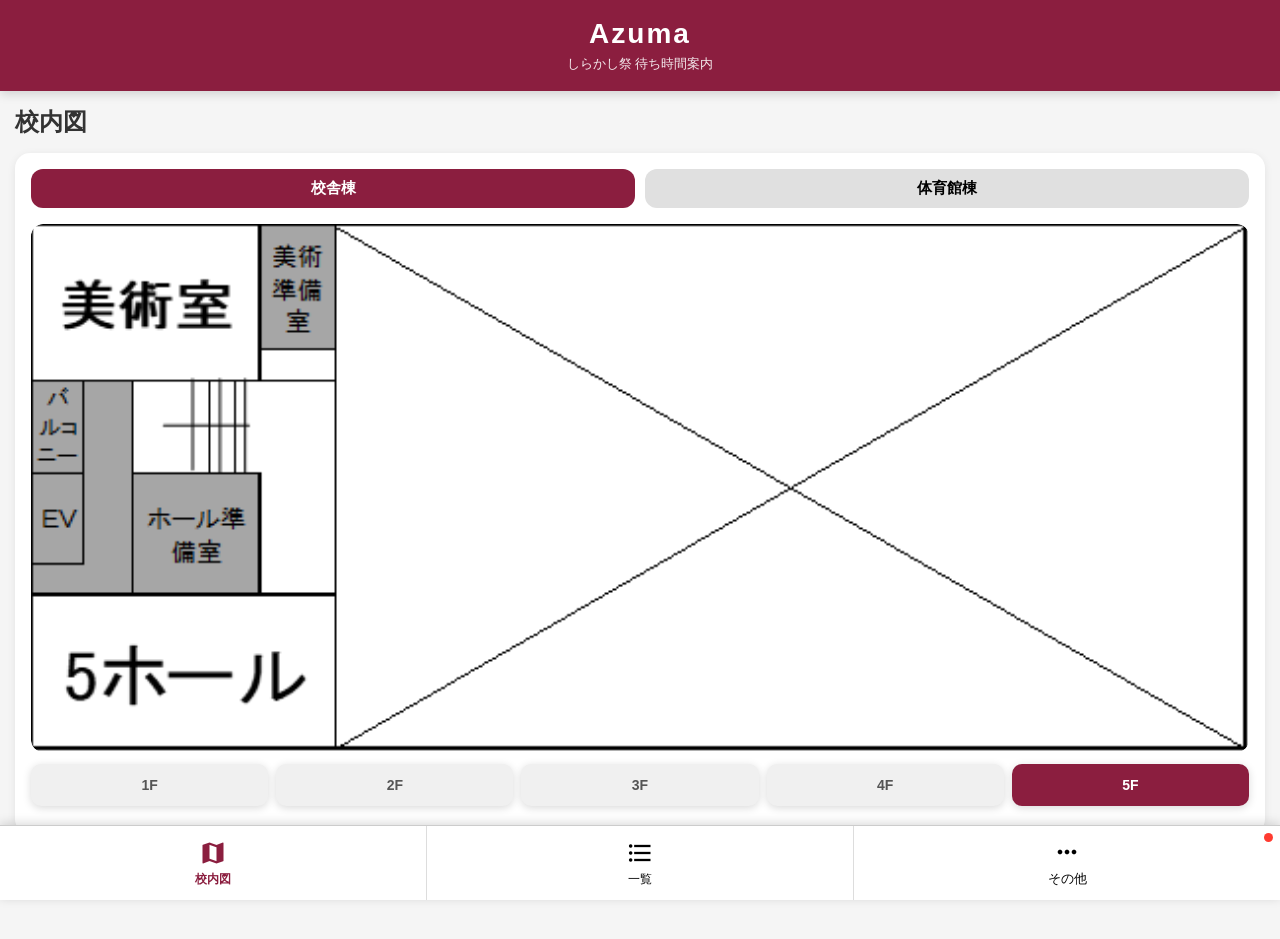
==== main.html @ 5fea795c "Update main.html" ====
<!DOCTYPE html>
<html lang="ja">

<head>

    <meta charset="UTF-8">
    <meta name="viewport" content="width=device-width, initial-scale=1.0">

    <title>AZUMA</title>

    <!-- Google Material Icons -->
    <link href="https://fonts.googleapis.com/icon?family=Material+Icons" rel="stylesheet">

    <!-- CSS -->
    <link rel="stylesheet" href="style.css" type="text/css">

</head>

<body>

    <!-- ==========================
         Header
    =========================== -->

    <header class="header">

        <h1>Azuma</h1>

        <div class="subTitle">
            しらかし祭 待ち時間案内
        </div>

    </header>


    <!-- ==========================
         校内図
    =========================== -->

    <section id="mapPage" class="page">

        <div class="pageTitle">
            校内図
        </div>

        <div class="mapBox">

            <!-- 切り替えボタン -->

            <div class="mapTabs">

                <button
                    class="mapTab activeMapTab"
                    onclick="showMap('school')">

                    校舎棟

                </button>

                <button
                    class="mapTab"
                    onclick="showMap('gym')">

                    体育館棟

                </button>

            </div>


            <!-- ==========================
                 校舎棟
            =========================== -->

            <div id="schoolMap" class="mapArea activeMap">

                <!-- 地図 -->

                <div id="schoolFloorMap" class="floorMap">

                    <img
                        src="map/校舎棟5階.png"
                        class="schoolMapImage"
                        alt="校舎棟5階">

                    

                </div>


                <!-- 階数ボタン -->

                <div class="floorButtons">

                    <button
                        class="floorBtn"
                        onclick="showFloor('school', 1)">

                        1F

                    </button>

                    <button
                        class="floorBtn"
                        onclick="showFloor('school', 2)">

                        2F

                    </button>

                    <button
                        class="floorBtn"
                        onclick="showFloor('school', 3)">

                        3F

                    </button>

                    <button
                        class="floorBtn"
                        onclick="showFloor('school', 4)">

                        4F

                    </button>

                    <button
                        class="floorBtn activeFloor"
                        onclick="showFloor('school', 5)">

                        5F

                    </button>

                </div>

            </div>


            <!-- ==========================
                 体育館棟
            =========================== -->

            <div id="gymMap" class="mapArea">

                <div
                    id="gymFloorMap"
                    class="floorMap">

                    <img
                        id="gymMapImage"
                        class="schoolMapImage"
                        src="map/体育館1階.png"
                        alt="体育館1階">

                </div>


                <!-- 階数ボタン -->

                <div class="floorButtons">

                    <button
                        class="floorBtn activeFloor"
                        onclick="showFloor('gym', 1)">

                        1F

                    </button>

                    <button
                        class="floorBtn"
                        onclick="showFloor('gym', 2)">

                        2F

                    </button>

                    <button
                        class="floorBtn"
                        onclick="showFloor('gym', 3)">

                        3F

                    </button>

                </div>

            </div>

        </div>
        </section>
    

<section id="timetablePage" class="page">

    <div class="timetableHeader">

        <h2>公演スケジュール</h2>

        <div class="timetableDateButtons">

            <button
                id="date5Button"
                onclick="selectTimetableDate('9月5日')">
                9月5日（土）
            </button>

            <button
                id="date6Button"
                onclick="selectTimetableDate('9月6日')">
                9月6日（日）
            </button>

        </div>

    </div>

    <div class="timetableCurrentTime">
        現在時刻：
        <span id="timetableCurrentTime">--:--</span>
    </div>

    <div class="timetableWrapper">

        <div id="timetableGrid"></div>

    </div>

</section>


    <!-- ==========================
         一覧
    =========================== -->

    <section id="listPage" class="page">

        <div class="pageTitle">
            一覧
        </div>


        <!-- 検索 -->

        <div class="searchArea">

            <input
                id="searchBox"
                type="text"
                placeholder="団体名・企画名で検索">

        </div>


        <!-- カテゴリ -->

        <div class="filterArea">

            <button
                class="filterBtn activeFilter"
                onclick="filterCategory('すべて')">

                すべて

            </button>

            <button
                class="filterBtn"
                onclick="filterCategory('演劇')">

                演劇

            </button>

            <button
                class="filterBtn"
                onclick="filterCategory('アトラクション')">

                アトラクション

            </button>

            <button
                class="filterBtn"
                onclick="filterCategory('公演')">

                公演

            </button>

            <button
                class="filterBtn"
                onclick="filterCategory('食品販売')">

                食品販売

            </button>

            <button
                class="filterBtn"
                onclick="filterCategory('喫茶')">

                喫茶

            </button>

            <button
                class="filterBtn"
                onclick="filterCategory('展示')">

                展示

            </button>

            <button
                class="filterBtn"
                onclick="filterCategory('バンド')">

                バンド

            </button>

            <button
                class="filterBtn"
                onclick="filterCategory('その他')">

                その他

            </button>

        </div>

<div class="favoriteFilter">

    <button
        id="allBoothsBtn"
        class="favoriteFilterBtn activeFavoriteFilter"
        onclick="filterFavorite(false)">

        すべて

    </button>

    <button
        id="favoriteOnlyBtn"
        class="favoriteFilterBtn"
        onclick="filterFavorite(true)">

        ❤️ お気に入り

    </button>

</div>
        <!-- 建物 -->

        <div class="buildingFilter">

            <button
                class="buildingBtn activeBuilding"
                onclick="filterBuilding('すべて')">

                すべて

            </button>

            <button
                class="buildingBtn"
                onclick="filterBuilding('校舎棟')">

                校舎棟

            </button>

            <button
                class="buildingBtn"
                onclick="filterBuilding('体育館棟')">

                体育館棟

            </button>

        </div>


        <!-- 団体種別 -->

        <div class="groupFilter">

            <button
                class="groupBtn activeGroup"
                onclick="filterGroup('すべて')">

                すべて

            </button>

            <button
                class="groupBtn"
                onclick="filterGroup('クラス')">

                クラス

            </button>

            <button
                class="groupBtn"
                onclick="filterGroup('部活動')">

                部活動

            </button>

            <button
                class="groupBtn"
                onclick="filterGroup('委員会')">

                委員会

            </button>

            <button
                class="groupBtn"
                onclick="filterGroup('有志')">

                有志

            </button>

            <button
                class="groupBtn"
                onclick="filterGroup('PTA')">

                PTA

            </button>

            <button
                class="groupBtn"
                onclick="filterGroup('生徒会')">

                生徒会

            </button>

        </div>


        <!-- 団体一覧 -->

        <div id="boothList">
        </div>

    </section>


    <!-- ==========================
         その他
    =========================== -->

    <section id="otherPage" class="page">

      

        <div class="pageTitle">
            その他
        </div>


        <div class="otherMenu">
              <div
        class="menuCard"
        onclick="showSchedulePage(this)">

                <span class="material-icons">
                    schedule
                </span>

                <div>

                    <h3>タイムテーブル</h3>

                    <p>
                        公演時間はこちら。
                    </p>

                </div>

            </div>


          <div
    class="menuCard noticeMenuCard"
    onclick="showNoticePage()">
                <span class="material-icons">
                    campaign
                </span>

                <div>

                    <h3>お知らせ</h3>

                    <p>
                        運営からのお知らせを表示します。
                    </p>

                    <span
    id="noticeBadge"
    class="newNoticeDot">
</span>

                </div>

            </div>


            <div
    class="menuCard"
    onclick="showPamphletPage()">

                <span class="material-icons">
                    description
                </span>

                <div>

                    <h3>パンフレット</h3>

                    <p>
                        パンフレットを閲覧できます。
                    </p>

                </div>

            </div>


            <!-- 電車 -->

            <div
                class="menuCard"
                onclick="showTrainPage()">

                <span class="material-icons">
                    train
                </span>

                <div>

                    <h3>電車</h3>

                    <p>
                        次の八高線の電車が分かります。
                    </p>

                </div>

            </div>

        </div>

    </section>

     <!-- ==========================
     お知らせ
=========================== -->

<section id="noticePage" class="page">

    <div class="pageTitle">
        お知らせ
    </div>

    <div id="noticeList">
    </div>

</section>

<!-- ==========================
     パンフレット
=========================== -->

<section id="pamphletPage" class="page">

    <div class="pamphletViewer">

        <!-- PDF表示 -->

       <div class="pamphletImageBox">

    <img
        id="pamphletImage"
        src="pamphlet/1.jpg"
        alt="パンフレット 1ページ目">

</div>

        <!-- ページ操作 -->

        <div class="pamphletControls">

            <button
                id="pamphletPrev"
                class="pamphletNavButton"
                onclick="previousPamphletPage()">

                ← 前へ

            </button>


            <button
                id="pamphletNext"
                class="pamphletNavButton"
                onclick="nextPamphletPage()">

                次へ →

            </button>

        </div>

    </div>

</section>
    
    <!-- ==========================
         路線図
    =========================== -->

    <section id="trainPage" class="page">

        <div class="trainPageContent">

            <!-- タイトル -->

            <div class="trainTitle">
                <span>電車</span>
            </div>


            <!-- 上り・下り -->

            <div class="trainDirectionButtons">

                <div class="trainDirectionGroup">

                    <button
                        id="upButton"
                        class="trainDirection activeTrainDirection"
                        onclick="selectTrainDirection('up')">

                        上り

                    </button>

                    <div class="trainDirectionInfo">
                        （八王子方面）
                    </div>

                </div>


                <div class="trainDirectionGroup">

                    <button
                        id="downButton"
                        class="trainDirection"
                        onclick="selectTrainDirection('down')">

                        下り

                    </button>

                    <div class="trainDirectionInfo">
                        （拝島方面）
                    </div>

                </div>

            </div>


            <!-- 次の電車 -->

            <div class="nextTrainText">
                次の電車は…
            </div>


            <!-- 時刻 -->

            <div
                id="nextTrainTime"
                class="nextTrainTime">

                --:--

            </div>


            <!-- 現在時刻 -->

            <div
                id="trainCurrentTime"
                class="trainCurrentTime">

                現在時刻は--:--です

            </div>

<!-- ==========================
     八高線 時刻表
=========================== -->

<div class="trainTimetable">

    <div class="trainTimetableTitle">
        時刻表
    </div>

    <div
        id="trainTimetableList"
        class="trainTimetableList">
    </div>

</div>

            <!-- 下部メニュー -->

            <div class="trainBottomMenu">
            </div>

        </div>

    </section>


    <!-- ==========================
         下メニュー
    =========================== -->

    <nav class="bottomNav">

        <button
            class="navBtn"
            onclick="showPage('mapPage', this)">

            <span class="material-icons">
                map
            </span>

            <span>
                校内図
            </span>

        </button>


        <button
            class="navBtn"
            onclick="showPage('listPage', this)">

            <span class="material-icons">
                format_list_bulleted
            </span>

            <span>
                一覧
            </span>

        </button>


        <button
            class="navBtn"
            onclick="showPage('otherPage', this)">

            <span class="material-icons">
                more_horiz
            </span>

            <span>
                その他
            </span>

            <span
    id="otherNoticeBadge"
    class="newNoticeDot">
</span>

        </button>

    </nav>


    <!-- JavaScript -->

    <!-- <script src="data.js"></script> -->

    <script src="JavaScript.js"></script>
    <script src="timetable.js"></script>

</body>

</html>
---- style.css ----
/* ==========================================
   AZUMA Ver.3
   style.css
========================================== */


/* ==========================================
   基本設定
========================================== */

* {
    margin: 0;
    padding: 0;
    box-sizing: border-box;
    font-family: "Yu Gothic UI", "Meiryo", sans-serif;
}

body {
    background: #f5f5f5;
    color: #333;
    padding-bottom: 90px;
}


/* ==========================================
   Header
========================================== */

.header {
    background: #8B1E3F;
    color: white;
    text-align: center;
    padding: 18px 10px;

    position: sticky;
    top: 0;
    z-index: 100;

    box-shadow: 0 3px 10px rgba(0,0,0,.15);
}

.header h1 {
    font-size: 28px;
    letter-spacing: 2px;
}

.subTitle {
    margin-top: 5px;
    font-size: 13px;
    opacity: .9;
}


/* ==========================================
   Page
========================================== */

.page {
    display: none;
    padding: 15px;
}

.page.active {
    display: block;
}

.pageTitle {
    font-size: 24px;
    font-weight: bold;
    margin-bottom: 15px;
}


/* ==========================================
   校内図
========================================== */

.mapBox {
    background: white;
    border-radius: 15px;
    padding: 16px;

    min-height: 400px;

    box-shadow: 0 2px 8px rgba(0,0,0,.08);
}


/* ==========================================
   校舎棟 / 体育館棟 切り替え
========================================== */

.mapTabs {
    display: flex;
    gap: 10px;
    margin-bottom: 16px;
    width: 100%;
}

.mapTab {
    flex: 1;
    min-width: 0;

    padding: 10px 8px;

    border: none;
    border-radius: 12px;

    background: #e0e0e0;

    font-size: 15px;
    font-weight: bold;

    cursor: pointer;

    transition: .2s;

    text-align: center;
    white-space: nowrap;
}

.mapTab:hover {
    transform: translateY(-1px);
}

.mapTab.activeMapTab {
    background: #8B1E3F;
    color: white;
}


/* ==========================================
   地図エリア
========================================== */

.mapArea {
    display: none;

    position: relative;

    width: 100%;

    border-radius: 12px;
}

.mapArea.activeMap {
    display: block;
}


/* ==========================================
   地図画像エリア
========================================== */

.floorMap {
    position: relative;

    width: 100%;

    overflow: hidden;

    border-radius: 12px;

    display: block;
}


/* ==========================================
   地図画像
========================================== */

.schoolMapImage {
    display: block;

    width: 100%;
    max-width: 100%;

    height: auto;

    border-radius: 12px;

    object-fit: contain;
}


/* ==========================================
   階数ボタン
========================================== */

.floorButtons {
    position: static !important;

    display: flex !important;
    flex-direction: row !important;

    width: 100%;

    gap: 8px;

    margin-top: 12px;
    margin-bottom: 12px;

    z-index: 20;
}

.floorBtn {
    flex: 1;

    width: auto;
    height: 42px;

    border: none;
    border-radius: 10px;

    background: #f0f0f0;
    color: #555;

    font-size: 14px;
    font-weight: bold;

    box-shadow: 0 2px 8px rgba(0,0,0,.15);

    cursor: pointer;

    transition: .2s;
}

.floorBtn:hover {
    transform: translateY(-2px);
}

.floorBtn.activeFloor {
    background: #8B1E3F;
    color: white;
}


/* ==========================================
   スマホ用 階数ボタン
========================================== */

@media screen and (max-width: 600px) {

    .floorButtons {
        position: static !important;

        display: flex !important;
        flex-direction: row !important;

        width: 100%;

        gap: 6px;

        margin-top: 10px;
        margin-bottom: 10px;
    }

    .floorBtn {
        flex: 1;

        width: auto;
        height: 40px;

        font-size: 13px;
    }
}


/* ==========================================
   小さいスマホ
========================================== */

@media screen and (max-width: 380px) {

    .floorButtons {
        gap: 4px;
    }

    .floorBtn {
        height: 38px;

        font-size: 12px;
    }
}


/* ==========================================
   地図プレースホルダー
========================================== */

.mapPlaceholder {
    width: 100%;
    min-height: 420px;

    display: flex;
    justify-content: center;
    align-items: center;

    text-align: center;

    color: #888;

    font-size: 16px;

    background: #fafafa;

    border-radius: 12px;
}


/* ==========================================
   検索
========================================== */

.searchArea {
    margin-bottom: 15px;
}

#searchBox {
    width: 100%;

    padding: 12px;

    border-radius: 10px;

    border: 1px solid #ccc;

    font-size: 16px;

    background: white;

    outline: none;
}

#searchBox:focus {
    border-color: #8B1E3F;
}


/* ==========================================
   絞り込み
========================================== */

.filterArea,
.groupFilter,
.buildingFilter {
    display: flex;

    gap: 8px;

    overflow-x: auto;

    margin-bottom: 12px;

    padding-bottom: 5px;
}


/* スクロールバー */

.filterArea::-webkit-scrollbar,
.groupFilter::-webkit-scrollbar,
.buildingFilter::-webkit-scrollbar {
    height: 5px;
}

.filterArea::-webkit-scrollbar-thumb,
.groupFilter::-webkit-scrollbar-thumb,
.buildingFilter::-webkit-scrollbar-thumb {
    background: #ccc;
    border-radius: 10px;
}


/* ==========================================
   絞り込みボタン
========================================== */

.filterBtn,
.groupBtn,
.buildingBtn {
    flex-shrink: 0;

    border: none;

    background: white;

    padding: 8px 15px;

    border-radius: 30px;

    cursor: pointer;

    transition: .2s;

    box-shadow: 0 1px 5px rgba(0,0,0,.15);
}

.filterBtn:hover,
.groupBtn:hover,
.buildingBtn:hover {
    transform: translateY(-2px);
}

.filterBtn.activeFilter,
.groupBtn.activeGroup,
.buildingBtn.activeBuilding {
    background: #8B1E3F;
    color: white;
}


/* ==========================================
   団体一覧
========================================== */

#boothList {
    display: flex;

    flex-direction: column;

    gap: 15px;

    padding-bottom: 20px;
}


/* ==========================================
   団体カード
========================================== */

.boothCard {
    background: white;

    border-radius: 16px;

    padding: 16px;

    box-shadow: 0 3px 10px rgba(0,0,0,.12);

    transition: .2s;
}

.boothCard:hover {
    transform: translateY(-2px);
}


/* ==========================================
   カード上部
========================================== */

.cardHeader {
    display: flex;

    justify-content: space-between;
    align-items: flex-start;

    gap: 16px;

    margin-bottom: 8px;
}

.titleArea {
    flex: 1;
}

.boothName {
    font-size: 20px;

    font-weight: bold;

    line-height: 1.4;

    color: #222;
}

.boothTitle {
    margin-top: 4px;

    color: #666;

    font-size: 14px;
}


/* ==========================================
   団体タグ
========================================== */

.groupTag {
    display: inline-block;

    background: #8B1E3F;

    color: white;

    font-size: 12px;

    padding: 4px 10px;

    border-radius: 20px;

    margin-bottom: 10px;
}


/* ==========================================
   写真
========================================== */

.boothImage {
    width: 100%;
    height: auto;

    display: block;

    border-radius: 12px;

    margin-top: 12px;
    margin-bottom: 12px;
}


/* ==========================================
   情報
========================================== */

.infoRow {
    display: flex;

    flex-wrap: wrap;

    gap: 8px;

    margin-top: 12px;
    margin-bottom: 10px;
}

.infoChip {
    background: #f0f0f0;

    padding: 6px 10px;

    border-radius: 20px;

    font-size: 13px;
}


/* ==========================================
   待ち時間
========================================== */

.waitRow {
    display: flex;

    justify-content: space-between;
    align-items: center;

    margin-top: 12px;
}

.waitTime {
    font-size: 22px;

    font-weight: bold;
}

.status {
    padding: 6px 14px;

    border-radius: 20px;

    color: white;

    font-size: 14px;

    font-weight: bold;
}


/* ==========================================
   混雑状態
========================================== */

.green {
    background: #2ecc71;
}

.yellow {
    background: #f1c40f;
    color: #333;
}

.red {
    background: #e74c3c;
}


/* ==========================================
   お気に入り
========================================== */

.favoriteBtn {
    background: none;

    border: none;

    font-size: 28px;

    cursor: pointer;

    color: #c7c7c7;

    transition: .2s;

    flex-shrink: 0;
}

.favoriteBtn:hover {
    color: #ff6b9d;

    transform: scale(1.15);
}


/* ==========================================
   その他
========================================== */

.otherMenu {
    display: flex;

    flex-direction: column;

    gap: 15px;
}

.menuCard {
    background: white;

    border-radius: 15px;

    padding: 16px;

    display: flex;

    gap: 15px;

    align-items: center;

    box-shadow: 0 2px 8px rgba(0,0,0,.1);
}

.menuCard .material-icons {
    font-size: 34px;

    color: #8B1E3F;
}

.menuCard h3 {
    margin-bottom: 4px;
}

.menuCard p {
    font-size: 14px;

    color: #666;
}


/* ==========================================
   電車ページ
========================================== */

.trainPageContent {
    text-align: center;
}

.trainTitle {
    font-size: 24px;
    font-weight: bold;
    margin-bottom: 20px;
}

.trainDirectionButtons {
    display: flex;
    gap: 15px;
    margin-bottom: 30px;
}

.trainDirectionGroup {
    flex: 1;
}

.trainDirection {
    width: 100%;
    border: none;
    border-radius: 12px;
    background: #e0e0e0;
    padding: 12px;
    font-size: 17px;
    font-weight: bold;
    cursor: pointer;
}

.trainDirection.activeTrainDirection {
    background: #8B1E3F;
    color: white;
}

.trainDirectionInfo {
    margin-top: 5px;
    font-size: 12px;
    color: #666;
}

.nextTrainText {
    font-size: 18px;
    margin-top: 20px;
}

.nextTrainTime {
    margin-top: 10px;
    font-size: 48px;
    font-weight: bold;
    color: #8B1E3F;
}

.trainCurrentTime {
    margin-top: 10px;
    font-size: 14px;
    color: #666;
}

.trainBottomMenu {
    margin-top: 30px;
}


/* ==========================================
   下メニュー
========================================== */

.bottomNav {
    position: fixed;

    bottom: 0;
    left: 0;

    width: 100%;
    height: 75px;

    background: white;

    display: flex;

    border-top: 1px solid #ccc;

    box-shadow: 0 -2px 10px rgba(0,0,0,.15);

    z-index: 100;
}

.navBtn {
    flex: 1;

    border: none;

    background: white;

    display: flex;

    flex-direction: column;

    justify-content: center;
    align-items: center;

    gap: 4px;

    cursor: pointer;

    transition: .2s;
}

.navBtn:not(:last-child) {
    border-right: 1px solid #ddd;
}

.navBtn .material-icons {
    font-size: 28px;
}

.navBtn span:last-child {
    font-size: 12px;
}

.navBtn.activeNav {
    color: #8B1E3F;

    font-weight: bold;
}


/* ==========================================
   スマホ
========================================== */

@media screen and (max-width: 600px) {

    .page {
        padding: 12px;
    }

    .pageTitle {
        font-size: 22px;
    }

    .boothName {
        font-size: 18px;
    }

    .waitTime {
        font-size: 20px;
    }

    .mapBox {
        padding: 12px;
    }

    .mapTabs {
        gap: 8px;
    }

    .mapTab {
        font-size: 14px;
        padding: 9px 6px;
    }

    .floorButtons {
        gap: 5px;
    }

    .floorBtn {
        width: auto;
        height: 36px;

        font-size: 12px;
    }

    .schoolMapImage {
        width: 100%;
        height: auto;
    }

    .trainDirectionButtons {
        gap: 8px;
    }

    .nextTrainTime {
        font-size: 40px;
    }
}


/* ==========================================
   小さいスマホ
========================================== */

@media screen and (max-width: 380px) {

    .floorButtons {
        gap: 4px;
    }

    .floorBtn {
        height: 34px;

        font-size: 11px;
    }

    .mapBox {
        padding: 10px;
    }
}


/* ==========================================
   マップ上の待ち時間
========================================== */

.mapWaitTime {
    position: absolute;

    top: 15px;
    left: 15px;

    background: #8B1E3F;
    color: white;

    padding: 10px 16px;

    border-radius: 12px;

    font-size: 18px;
    font-weight: bold;

    box-shadow: 0 3px 10px rgba(0,0,0,.25);

    z-index: 10;
}


/* スマホ */

@media screen and (max-width: 600px) {

    .mapWaitTime {
        top: 10px;
        left: 10px;

        padding: 8px 12px;

        font-size: 15px;
    }

}

/* ==========================================
   お知らせ
========================================== */

#noticeList {
    display: flex;
    flex-direction: column;
    gap: 15px;
    padding: 15px;
}


.noticeCard {
    background: white;
    border-radius: 14px;
    padding: 18px;

    box-shadow:
        0 3px 10px rgba(0, 0, 0, 0.08);

    border-left: 5px solid #8B1E3F;

}


.noticeDate {
    font-size: 13px;
    color: #888;
    margin-bottom: 6px;
}


.noticeTitle {
    font-size: 18px;
    font-weight: bold;
    margin-bottom: 10px;
    color: #222;
}


.noticeText {
    font-size: 14px;
    line-height: 1.7;
    color: #555;
}

/* ==========================================
   新規お知らせ赤丸
========================================== */

.newNoticeDot {

    display: none;

    width: 9px;
    height: 9px;

    background: #ff3b30;

    border-radius: 50%;

    flex-shrink: 0;

}


.newNoticeDot.showNewNoticeDot {

    display: block;

}


/* お知らせカード */

.noticeCardHeader {

    display: flex;

    justify-content: space-between;

    align-items: center;

}


/* お知らせメニュー */


.noticeMenuCard {
    position: relative;
}

.noticeMenuCard .newNoticeDot {
    position: absolute;
    top: 8px;
    right: 8px;

    width: 10px;
    height: 10px;

    background-color: #ff3b30;
    border-radius: 50%;

    display: none;
}


/* 新しいお知らせがあるときだけ表示 */
.noticeMenuCard .newNoticeDot.showNewNoticeDot {
    display: block;
}


/* その他ボタン */

.navBtn {

    position: relative;

}


.navBtn > .newNoticeDot {

    position: absolute;

    top: 7px;
    right: 7px;

}

.favoriteFilter {
    display: flex;
    gap: 8px;
    margin: 10px 0;
}

.favoriteFilterBtn {
    padding: 8px 16px;
    border: none;
    border-radius: 20px;
    background: white;
    cursor: pointer;

    box-shadow: 0 1px 5px rgba(0,0,0,.15);

    transition: .2s;
}

.favoriteFilterBtn:hover {
    transform: translateY(-2px);
}

.favoriteFilterBtn.activeFavoriteFilter {
    background: #8B1E3F;
    color: white;
}

/* ==========================================
   パンフレット
========================================== */

.pamphletViewer {
    width: 100%;
    max-width: 900px;

    margin: 0 auto;

    text-align: center;
}


/* PDF表示部分 */

.pamphletPdfBox {
    width: 100%;

    height: 70vh;
    min-height: 500px;

    background: #ddd;

    border-radius: 15px;

    overflow: hidden;

    box-shadow: 0 3px 12px rgba(0,0,0,.15);
}


.pamphletPdfBox iframe {
    width: 100%;
    height: 100%;

    border: none;

    display: block;
}


/* ページ番号 */

.pamphletPageNumber {
    margin-top: 12px;

    font-size: 15px;

    font-weight: bold;

    color: #555;
}


/* 操作ボタン */

.pamphletControls {
    display: flex;

    gap: 10px;

    margin-top: 12px;
}


.pamphletNavButton {
    flex: 1;

    height: 48px;

    border: none;

    border-radius: 12px;

    background: #8B1E3F;

    color: white;

    font-size: 15px;

    font-weight: bold;

    cursor: pointer;

    box-shadow: 0 2px 8px rgba(0,0,0,.15);

    transition: .2s;
}


.pamphletNavButton:hover {
    transform: translateY(-2px);

    box-shadow: 0 4px 10px rgba(0,0,0,.2);
}


/* 押せない状態 */

.pamphletNavButton:disabled {
    background: #ddd;

    color: #999;

    box-shadow: none;

    cursor: default;

    transform: none;
}


/* スマホ */

@media screen and (max-width: 600px) {

    .pamphletPdfBox {
        height: 65vh;

        min-height: 400px;

        border-radius: 12px;
    }

    .pamphletNavButton {
        height: 45px;

        font-size: 14px;
    }

}

/* ==========================================
   パンフレット JPG表示
========================================== */

.pamphletViewer {
    width: 100%;
    max-width: 700px;

    margin: 0 auto;

    display: flex;
    flex-direction: column;
    align-items: center;
}


/* 画像エリア */

.pamphletImageBox {
    width: 100%;

    height: calc(100vh - 250px);

    display: flex;
    justify-content: center;
    align-items: center;

    overflow: hidden;
}


/* パンフレット画像 */

#pamphletImage {
    display: block;

    max-width: 100%;
    max-height: 100%;

    width: auto;
    height: auto;

    object-fit: contain;

    border-radius: 8px;
}


/* ページ番号 */

.pamphletPageNumber {
    margin-top: 8px;

    font-size: 15px;
    font-weight: bold;

    color: #555;
}


/* 前へ・次へ */

.pamphletControls {
    width: 100%;

    display: flex;

    gap: 10px;

    margin-top: -30px;
}


.pamphletNavButton {
    flex: 1;

    height: 45px;

    border: none;

    border-radius: 12px;

    background: #8B1E3F;

    color: white;

    font-size: 15px;

    font-weight: bold;

    cursor: pointer;

    box-shadow: 0 2px 8px rgba(0,0,0,.15);
}


.pamphletNavButton:disabled {
    background: #ddd;

    color: #999;

    box-shadow: none;

    cursor: default;
}


/* スマホ */

@media screen and (max-width: 600px) {

    .pamphletViewer {
        max-width: 100%;
    }

    .pamphletImageBox {
        height: calc(100vh - 245px);
    }

    .pamphletNavButton {
        height: 42px;

        font-size: 14px;
    }

}

/* ==========================================
   パンフレット
========================================== */

#pamphletPage {
    position: fixed;

    /*
      ヘッダーの下から
      下メニューの上まで
    */
    top: 0;
    left: 0;
    right: 0;
    bottom: 0;

    padding-top: 80px;
    padding-bottom: 70px;

    box-sizing: border-box;

    overflow: hidden;
}


/* パンフレット全体 */

#pamphletPage .pamphletViewer {

    width: 100%;
    height: 100%;

    box-sizing: border-box;

    display: flex;
    flex-direction: column;

    align-items: center;
    justify-content: center;

    overflow: hidden;

    padding: 5px 10px;
}


/* パンフレット画像部分 */

#pamphletPage .pamphletImageBox {

    width: 100%;

    flex: 1 1 auto;

    min-height: 0;

    display: flex;

    align-items: center;
    justify-content: center;

    overflow: hidden;
}


/* パンフレット画像 */

#pamphletPage #pamphletImage {

    display: block;

    width: auto;
    height: auto;

    max-width: 100%;
    max-height: 100%;

    object-fit: contain;
}


/* ページ番号 */

#pamphletPage .pamphletPageNumber {

    flex: 0 0 auto;

    margin: 4px 0;

    font-size: 14px;
    line-height: 20px;
}


/* ボタン */

#pamphletPage .pamphletControls {

    flex: 0 0 auto;

    width: 100%;

    display: flex;

    justify-content: center;

    gap: 10px;

    margin: 4px 0;
}


/* 前へ・次へ */

#pamphletPage .pamphletNavButton {

    height: 42px;

    padding: 0 18px;

    border: none;
    border-radius: 10px;

    background: #333;
    color: #fff;

    font-size: 15px;
    font-weight: bold;

    white-space: nowrap;
}


/* 無効 */

#pamphletPage .pamphletNavButton:disabled {

    background: #ccc;
    color: #888;

}


/* ==========================================
   スマホ
========================================== */

@media (max-width: 600px) {

    #pamphletPage {

        padding-top: 65px;
        padding-bottom: 65px;

    }


    #pamphletPage .pamphletViewer {

        padding: 3px 6px;

    }


    #pamphletPage .pamphletPageNumber {

        margin: 2px 0;

        font-size: 13px;

        line-height: 18px;

    }


    #pamphletPage .pamphletControls {

        margin: 2px 0;

        gap: 8px;

    }


    #pamphletPage .pamphletNavButton {

        height: 38px;

        padding: 0 15px;

        font-size: 14px;

    }

}

/* ==========================================
   タイムテーブル
========================================== */

/* ==========================================
   タイムテーブル スクロール
========================================== */

/* ==========================================
   タイムテーブル スクロール
========================================== */

.timetableWrapper {
    width: 100%;
    height: calc(100vh - 180px);
    min-height: 400px;

    overflow-x: auto;
    overflow-y: auto;

    overscroll-behavior: contain;
    -webkit-overflow-scrolling: touch;

    touch-action: pan-x pan-y;
}

.timetable {
    position: relative;
    min-width: 900px;
    font-size: 14px;
}


/* ------------------------------------------
   ヘッダー
------------------------------------------ */

.timetableHeaderRow {
    display: grid;
    grid-template-columns: 70px repeat(7, 120px);
    height: 42px;

    position: relative;

    z-index: 20;
    background: white;
}

.timetableTimeHeader {
    padding: 8px 4px;
    text-align: center;
    font-weight: bold;

    border-right: 1px solid #ccc;
    border-bottom: 2px solid #555;

    box-sizing: border-box;
}

.timetablePlaceHeader {
    padding: 8px 4px;
    text-align: center;
    font-weight: bold;

    border-right: 1px solid #ccc;
    border-bottom: 2px solid #555;

    box-sizing: border-box;

    white-space: nowrap;
}


/* ------------------------------------------
   本体
------------------------------------------ */

.timetableBody {
    position: relative;

    display: grid;
    grid-template-columns: 70px repeat(7, 1fr);

    height: 780px;
}


/* ------------------------------------------
   時間列
------------------------------------------ */


.timetableTime {
    position: absolute;

    left: 4px;

    transform: translateY(-50%);

    font-size: 13px;
    white-space: nowrap;
}


/* ------------------------------------------
   会場列
------------------------------------------ */

.timetableColumn {
    position: relative;

    height: 780px;

    border-right: 1px solid #ccc;

    background: white;

    box-sizing: border-box;
}


/* ------------------------------------------
   30分ごとの横線
------------------------------------------ */

.timetableHorizontalLine {
    position: absolute;

    left: 0;
    right: 0;

    border-top: 1px solid #ddd;

    z-index: 1;

    pointer-events: none;
}


/* ------------------------------------------
   出し物
------------------------------------------ */


.timetableEventName {
    font-weight: bold;

    font-size: 13px;

    line-height: 1.2;

    word-break: break-word;
}

.timetableEventTime {
    font-size: 10px;

    margin-top: 3px;

    opacity: 0.9;

    white-space: nowrap;
}


/* ------------------------------------------
   現在時刻線
------------------------------------------ */

#timetableCurrentLine {
    position: absolute;

    left: 70px;
    right: 0;

    height: 3px;

    background: #ff3333;

    z-index: 20;

    pointer-events: none;
}

#timetableCurrentLine::before {
    content: "";

    position: absolute;

    left: -5px;
    top: -4px;

    width: 11px;
    height: 11px;

    border-radius: 50%;

    background: #ff3333;
}
/* タイムテーブル 出し物強制表示 */
.timetableColumn {
    position: relative !important;
    height: 780px !important;
    min-width: 110px;
}

.timetableEvent {
    position: absolute !important;

    display: block !important;
    visibility: visible !important;
    opacity: 1 !important;

    left: 4px !important;
    right: 4px !important;

    min-height: 20px;

    background: #4f8cff !important;
    color: #fff !important;

    border: 1px solid #2864d7;
    border-radius: 6px;

    padding: 4px;

    box-sizing: border-box;

    overflow: hidden;

    z-index: 100 !important;
}

.timetableEventName {
    display: block !important;
    color: #fff !important;
    font-weight: bold;
}

.timetableEventTime {
    display: block !important;
    color: #fff !important;
}
/* ==========================================
   タイムテーブル
========================================== */

.timetableWrapper {
    width: 100%;
    overflow-x: auto;
    overflow-y: auto;
}

.timetable {
    position: relative;
    min-width: 900px;
    width: max-content;
    font-family: sans-serif;
}


/* ==========================================
   ヘッダー
========================================== */

.timetableHeaderRow {
    display: grid;
    grid-template-columns: 70px repeat(7, 120px);
    height: 42px;
    position: sticky;
    top: 0;
    z-index: 20;
    background: white;
}

.timetableTimeHeader,
.timetablePlaceHeader {
    box-sizing: border-box;
    border-right: 1px solid #999;
    border-bottom: 1px solid #999;

    display: flex;
    align-items: center;
    justify-content: center;

    font-size: 13px;
    font-weight: bold;

    background: white;
}

.timetablePlaceHeader {
    white-space: nowrap;
}


/* ==========================================
   本体
========================================== */

.timetableBody {
    position: relative;

    display: grid;

    grid-template-columns: 70px repeat(7, 120px);

    height: 780px;

    background: #fff;
}


/* ==========================================
   時間軸
========================================== */

.timetableTimeColumn {
    position: relative;

    height: 780px;

    border-right: 1px solid #555;

    background: white;

    z-index: 5;
}

.timetableTime {
    position: absolute;

    left: 0;

    width: 100%;

    transform: translateY(-50%);

    text-align: center;

    font-size: 12px;

    color: #333;

    z-index: 10;
}


/* ==========================================
   各会場
========================================== */

.timetableColumn {
    position: relative;

    height: 780px;

    border-right: 1px solid #aaa;

    background: #fafafa;
}


/* ==========================================
   30分ごとの横線
========================================== */

.timetableHorizontalLine {
    position: absolute;

    left: 0;
    right: 0;

    height: 1px;

    background: #ddd;

    pointer-events: none;
}


/* ==========================================
   出し物
========================================== */

.timetableEvent {
    position: absolute;

    left: 4px;
    right: 4px;

    box-sizing: border-box;

    background: #d9e8ff;

    border: 1px solid #4d79b8;

    border-radius: 5px;

    padding: 3px;

    overflow: hidden;

    cursor: pointer;

    z-index: 10;
}

.timetableEvent:hover {
    background: #c5dcff;
}


/* 出し物名 */

.timetableEventName {
    font-size: 12px;
    font-weight: bold;

    line-height: 1.25;

    color: #172b4d;

    text-align: center;
}


/* 時間 */

.timetableEventTime {
    margin-top: 2px;

    font-size: 9px;

    line-height: 1.1;

    color: #456;

    text-align: center;
}


/* ==========================================
   現在時刻線
========================================== */

#timetableCurrentLine {
    position: absolute;

    left: 70px;
    right: 0;

    height: 2px;

    background: #e53935;

    z-index: 30;

    pointer-events: none;
}

#timetableCurrentLine::before {
    content: "";

    position: absolute;

    left: -5px;
    top: -4px;

    width: 10px;
    height: 10px;

    border-radius: 50%;

    background: #e53935;
}


/* ==========================================
   日付ボタン
========================================== */

.timetableDateButtons {
    display: flex;
    gap: 6px;
}

.timetableDateButtons button {
    padding: 5px 10px;

    border: 1px solid #999;

    background: white;

    border-radius: 4px;

    cursor: pointer;
}

.timetableDateButtons button.activeTimetableDate {
    background: #6b123c;
    color: white;

    border-color: #6b123c;
}


/* ==========================================
   現在時刻
========================================== */

.timetableCurrentTime {
    margin: 6px 0;

    font-size: 15px;
}
/* ==========================================
   タイムテーブルがヘッダーに被らないようにする
========================================== */

/* ヘッダーを最前面 */
.header {
    position: sticky;
    top: 0;
    z-index: 1000 !important;
}

/* タイムテーブル本体はヘッダーより下 */
.timetable {
    position: relative;
    z-index: 1;
}

/* 出し物 */
.timetableEvent {
    z-index: 10 !important;
}

/* 現在時刻線 */
#timetableCurrentLine {
    z-index: 20 !important;
}

/* タイムテーブルのヘッダー */
.timetableHeaderRow {
    z-index: 30 !important;
}

/* 下メニューも最前面 */
.bottomNav {
    z-index: 1000 !important;
}
           {
        "id": "2026090108",
        "date": "2026/09/01",
        "title": "課題のお知らせ",
        "text": "思考の論理スイッチは無事提出しました。あぶないあぶない"
        },
@media screen and (max-width: 600px) {

    #timetablePage {
        height: calc(100vh - 140px);
        padding: 10px;
        overflow: hidden;
    }

    #timetablePage .timetableWrapper {
        height: calc(100vh - 220px);

        overflow-x: auto;
        overflow-y: auto;

        -webkit-overflow-scrolling: touch;
        overscroll-behavior: contain;
    }

}
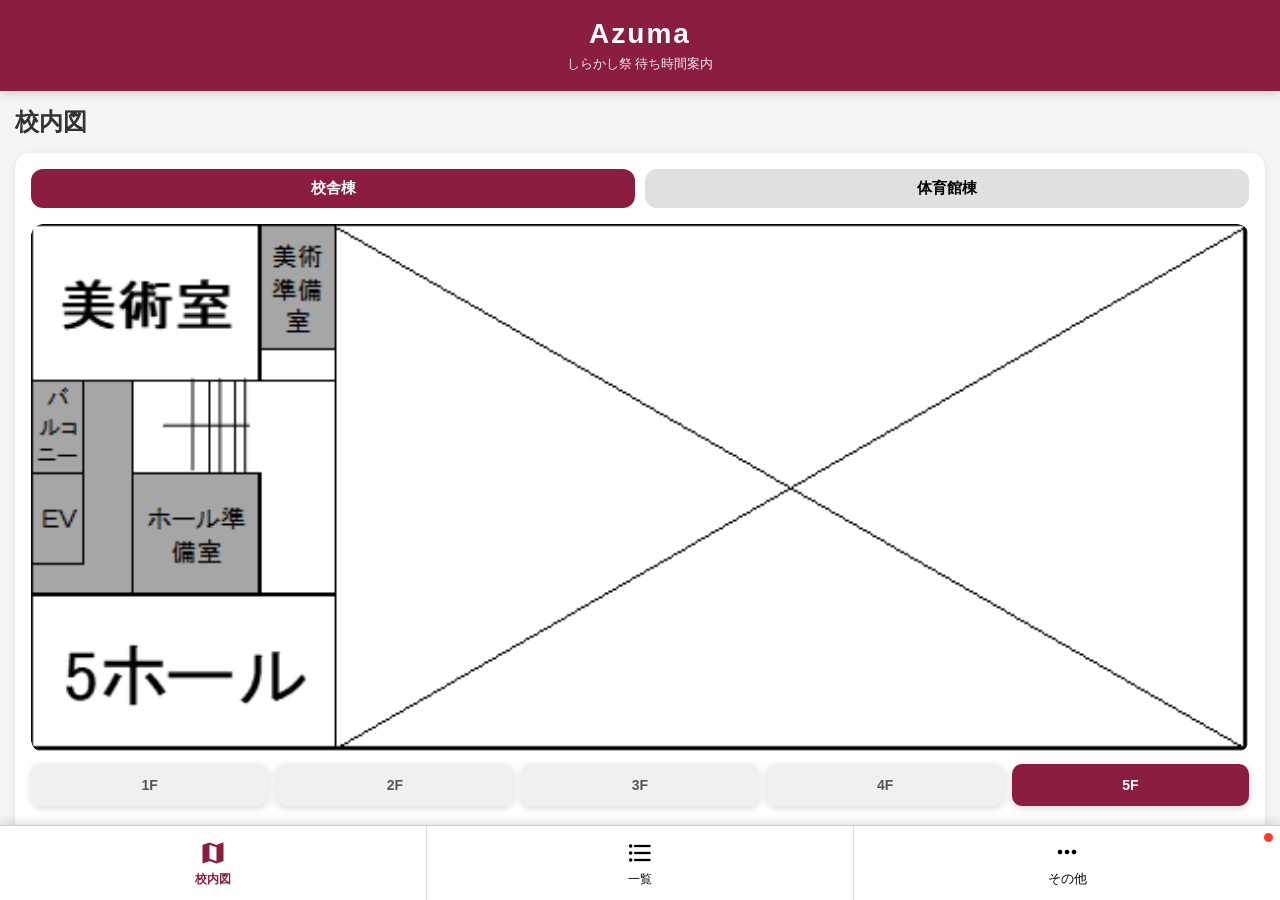
==== commit adbbbd35: "Update main.html" ====
--- a/main.html
+++ b/main.html
@@ -710,22 +710,19 @@
             </div>
 
 <!-- ==========================
-     八高線 時刻表
+     時刻表
 =========================== -->
 
-<div class="trainTimetable">
-
-    <div class="trainTimetableTitle">
-        時刻表
-    </div>
-
-    <div
-        id="trainTimetableList"
-        class="trainTimetableList">
-    </div>
-
+<div class="trainScheduleTitle">
+    時刻表
 </div>
 
+<div
+    id="trainSchedule"
+    class="trainSchedule">
+
+</div>
+            
             <!-- 下部メニュー -->
 
             <div class="trainBottomMenu">
--- a/style.css
+++ b/style.css
@@ -2119,3 +2119,415 @@
     }
 
 }
+/* ==========================================
+   タイムテーブル 最終設定
+========================================== */
+
+/* ページ全体はスクロールさせない */
+html,
+body {
+    height: 100%;
+}
+
+/* タイムテーブル表示中だけページ全体を固定 */
+body:has(#timetablePage.active) {
+    overflow: hidden;
+}
+
+#timetablePage.active {
+    overflow: hidden;
+}
+
+/* タイムテーブルページ */
+#timetablePage {
+    height: calc(100vh - 75px);
+    overflow: hidden;
+
+    padding: 15px;
+}
+
+/* タイムテーブルのスクロール領域 */
+#timetablePage .timetableWrapper {
+    width: 100%;
+    height: calc(100vh - 190px);
+
+    overflow-x: auto;
+    overflow-y: auto;
+
+    -webkit-overflow-scrolling: touch;
+    overscroll-behavior: contain;
+
+    position: relative;
+}
+
+/* タイムテーブル */
+#timetablePage .timetable {
+    position: relative;
+
+    width: max-content;
+    min-width: 910px;
+
+    margin: 0;
+}
+
+/* ヘッダー */
+#timetablePage .timetableHeaderRow {
+    position: sticky;
+    top: 0;
+
+    z-index: 30;
+
+    height: 42px;
+
+    display: grid;
+    grid-template-columns: 70px repeat(7, 120px);
+
+    background: white;
+}
+
+/* 本体 */
+#timetablePage .timetableBody {
+    position: relative;
+
+    display: grid;
+    grid-template-columns: 70px repeat(7, 120px);
+
+    height: 780px;
+
+    overflow: visible;
+}
+
+/* 会場 */
+#timetablePage .timetableColumn {
+    position: relative;
+
+    height: 780px;
+
+    min-width: 120px;
+
+    overflow: visible;
+}
+
+/* 出し物 */
+#timetablePage .timetableEvent {
+    position: absolute !important;
+
+    left: 4px !important;
+    right: 4px !important;
+
+    z-index: 10 !important;
+}
+
+/* 下メニュー */
+.bottomNav {
+    z-index: 1000 !important;
+}
+
+
+/* ==========================================
+   スマホ
+========================================== */
+
+@media screen and (max-width: 600px) {
+
+    #timetablePage {
+        height: calc(100vh - 75px);
+        padding: 10px;
+        overflow: hidden;
+    }
+
+    #timetablePage .timetableWrapper {
+        height: calc(100vh - 175px);
+
+        overflow-x: auto;
+        overflow-y: auto;
+
+        -webkit-overflow-scrolling: touch;
+        overscroll-behavior: contain;
+/* ==========================================
+   八高線 時刻表
+========================================== */
+
+.trainTimetable {
+    width: 100%;
+    margin-top: 24px;
+    box-sizing: border-box;
+}
+
+
+/* 時刻表タイトル */
+
+.trainTimetableTitle {
+    text-align: center;
+    font-size: 20px;
+    font-weight: bold;
+    margin-bottom: 10px;
+}
+
+
+/* 時刻表本体 */
+
+.trainTimetableList {
+    width: 100%;
+    max-width: 480px;
+    height: 300px;
+
+    margin: 0 auto;
+
+    overflow-y: auto;
+    overflow-x: hidden;
+
+    box-sizing: border-box;
+
+    background: #ffffff;
+
+    border: 1px solid #dddddd;
+    border-radius: 12px;
+
+    -webkit-overflow-scrolling: touch;
+
+    scrollbar-width: thin;
+}
+
+
+/* 1行 */
+
+.trainTimetableRow {
+    display: grid;
+
+    grid-template-columns: 90px 1fr;
+
+    align-items: center;
+
+    min-height: 46px;
+
+    padding: 0 18px;
+
+    box-sizing: border-box;
+
+    border-bottom: 1px solid #eeeeee;
+
+    font-size: 16px;
+
+    background: #ffffff;
+}
+
+
+/* 最後の行 */
+
+.trainTimetableRow:last-child {
+    border-bottom: none;
+}
+
+
+/* 時刻 */
+
+.trainTime {
+    font-size: 17px;
+    font-weight: bold;
+    color: #333333;
+}
+
+
+/* 行き先 */
+
+.trainDestination {
+    font-size: 16px;
+    color: #555555;
+}
+
+
+/* 次の電車 */
+
+.nextTrainRow {
+    background: #fff3cd;
+
+    border-left: 5px solid #ff9800;
+
+    padding-left: 13px;
+}
+
+
+/* 次の電車の時刻 */
+
+.nextTrainRow .trainTime {
+    color: #e65100;
+    font-weight: 800;
+}
+
+
+/* 次の電車の行き先 */
+
+.nextTrainRow .trainDestination {
+    color: #e65100;
+    font-weight: bold;
+}
+
+
+/* 発車済み */
+
+.passedTrainRow {
+    background: #fafafa;
+}
+
+
+.passedTrainRow .trainTime,
+.passedTrainRow .trainDestination {
+    color: #aaaaaa;
+}
+
+
+/* スクロールバー */
+
+.trainTimetableList::-webkit-scrollbar {
+    width: 6px;
+}
+
+
+.trainTimetableList::-webkit-scrollbar-track {
+    background: #f1f1f1;
+    border-radius: 10px;
+}
+
+
+.trainTimetableList::-webkit-scrollbar-thumb {
+    background: #bbbbbb;
+    border-radius: 10px;
+}
+
+
+.trainTimetableList::-webkit-scrollbar-thumb:hover {
+    background: #999999;
+}
+/* ==========================================
+   電車 時刻表
+========================================== */
+
+.trainScheduleTitle {
+    margin-top: 25px;
+    margin-bottom: 10px;
+
+    font-size: 20px;
+    font-weight: bold;
+
+    text-align: center;
+}
+
+
+.trainSchedule {
+    width: 100%;
+    max-width: 500px;
+
+    margin: 0 auto;
+
+    box-sizing: border-box;
+
+    padding-bottom: 30px;
+}
+
+
+.trainScheduleRow {
+    position: relative;
+
+    display: flex;
+    align-items: center;
+
+    min-height: 60px;
+
+    margin-bottom: 8px;
+    padding: 12px 15px;
+
+    box-sizing: border-box;
+
+    background: white;
+
+    border-radius: 12px;
+
+    box-shadow:
+        0 2px 6px rgba(0, 0, 0, 0.08);
+}
+
+
+.trainScheduleTime {
+    width: 80px;
+
+    font-size: 22px;
+    font-weight: bold;
+
+    color: #222;
+}
+
+
+.trainScheduleDestination {
+    font-size: 17px;
+    font-weight: 600;
+
+    color: #444;
+}
+
+
+.nextTrainRow {
+    border: 3px solid #1976d2;
+
+    background: #eef7ff;
+}
+
+
+.nextTrainBadge {
+    margin-left: auto;
+
+    padding: 5px 9px;
+
+    border-radius: 999px;
+
+    background: #1976d2;
+    color: white;
+
+    font-size: 12px;
+    font-weight: bold;
+
+    white-space: nowrap;
+}
+
+
+.noTrain {
+    padding: 25px;
+
+    text-align: center;
+
+    color: #777;
+
+    background: white;
+
+    border-radius: 12px;
+}
+html,
+body {
+    height: 100%;
+}
+
+body:has(#timetablePage.active) {
+    overflow: hidden;
+}
+
+#timetablePage.active {
+    overflow: hidden;
+}
+       /* ==========================================
+   タイムテーブルを下メニューまで広げる
+========================================== */
+
+#timetablePage {
+    height: calc(100vh - 75px);
+    overflow: hidden;
+    padding: 15px;
+}
+
+#timetablePage .timetableWrapper {
+    height: calc(100vh - 155px);
+    overflow-x: auto;
+    overflow-y: auto;
+
+    -webkit-overflow-scrolling: touch;
+    overscroll-behavior: contain;
+}
